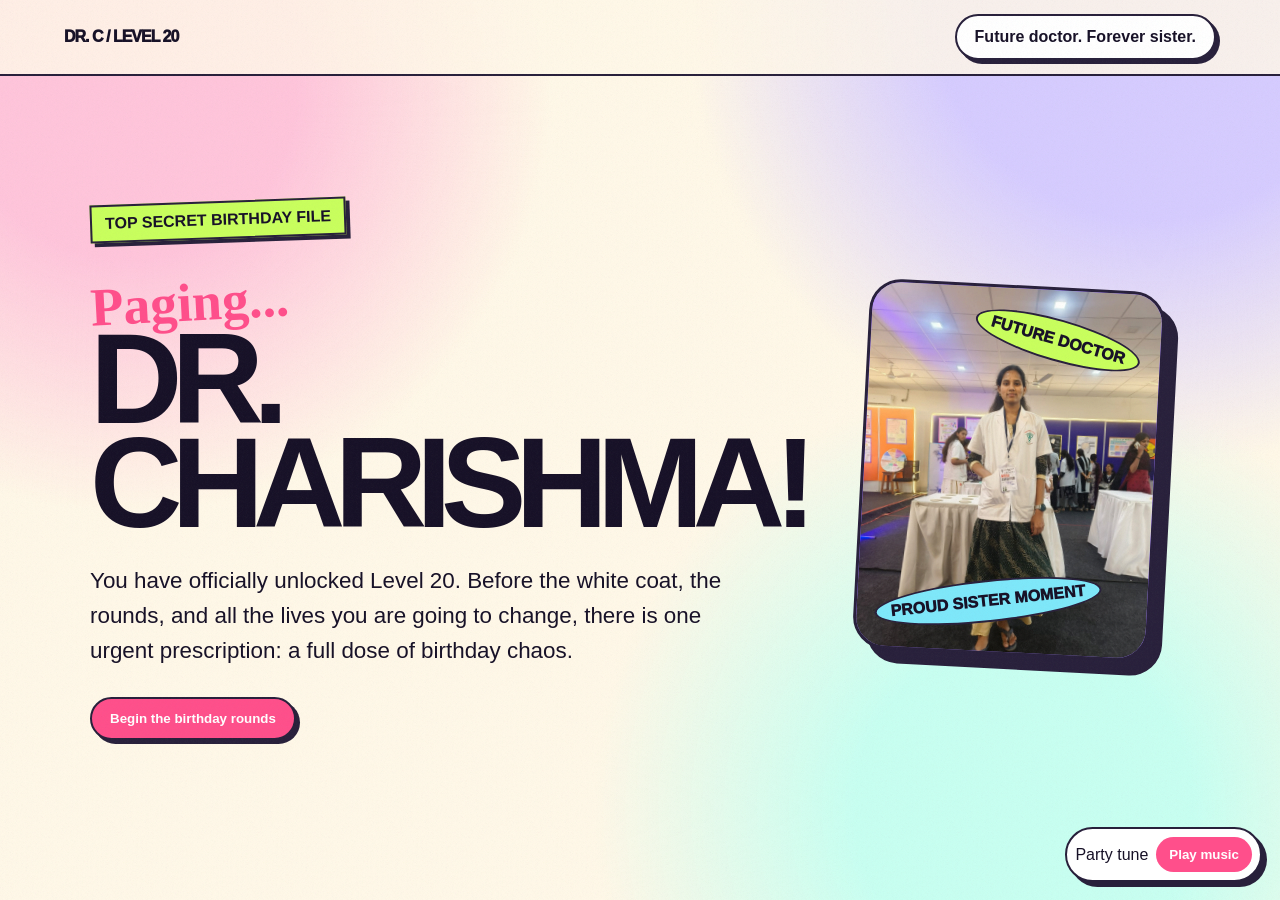
==== index.html @ 6485c30e "Add files via upload" ====
<!doctype html><html><head><meta charset="utf-8"><meta name="viewport" content="width=device-width,initial-scale=1"><title>Dr. Charishma turns 20!</title><link rel="stylesheet" href="styles.css"></head><body><div class="noise"></div><nav class="topbar"><div class="brand">DR. C / LEVEL 20</div><div class="nav"><span class="pill">Future doctor. Forever sister.</span></div></nav><main class="page hero"><section><span class="tag">TOP SECRET BIRTHDAY FILE</span><h1><span class="script">Paging...</span>DR. CHARISHMA!</h1><p class="lead">You have officially unlocked Level 20. Before the white coat, the rounds, and all the lives you are going to change, there is one urgent prescription: a full dose of birthday chaos.</p><div class="actions"><button class="btn hot" onclick="startParty()">Begin the birthday rounds</button></div></section><aside class="poster photo-poster"><img src="assets/doctor-exhibition.jpeg" alt="Dr. Charishma at a medical exhibition"><span class="sticker s1">FUTURE DOCTOR</span><span class="sticker s2">PROUD SISTER MOMENT</span></aside></main><div class="toast"></div><script src="app.js"></script></body></html>
---- styles.css ----
:root{--night:#171127;--cream:#fff8e8;--hot:#ff4f8b;--lime:#c9ff5d;--blue:#7ee8fa;--violet:#9d7bff;--line:#28203b}*{box-sizing:border-box}html{scroll-behavior:smooth}body{margin:0;min-height:100vh;font-family:Arial,sans-serif;color:var(--night);background:var(--cream);overflow-x:hidden}body:before{content:"";position:fixed;inset:0;z-index:-2;background:radial-gradient(circle at 10% 10%,#ffc5db 0 12%,transparent 30%),radial-gradient(circle at 90% 0,#d6ccff 0 15%,transparent 32%),radial-gradient(circle at 80% 90%,#c8fff1 0 13%,transparent 33%)}.noise{position:fixed;inset:0;opacity:.05;pointer-events:none;z-index:30;background-image:url("data:image/svg+xml,%3Csvg xmlns='http://www.w3.org/2000/svg' width='140' height='140'%3E%3Cfilter id='n'%3E%3CfeTurbulence baseFrequency='.8' numOctaves='3'/%3E%3C/filter%3E%3Crect width='100%25' height='100%25' filter='url(%23n)'/%3E%3C/svg%3E")}.topbar{height:76px;display:flex;align-items:center;justify-content:space-between;padding:0 clamp(18px,5vw,70px);border-bottom:2px solid var(--line);background:rgba(255,248,232,.82);backdrop-filter:blur(12px);position:sticky;top:0;z-index:20}.brand{font-weight:1000;letter-spacing:-1px}.nav{display:flex;gap:10px}.pill,.btn{border:2px solid var(--line);border-radius:999px;padding:12px 18px;background:white;color:var(--night);font-weight:900;text-decoration:none;cursor:pointer;box-shadow:4px 4px 0 var(--line);transition:.15s}.pill:hover,.btn:hover{transform:translate(2px,2px);box-shadow:2px 2px 0 var(--line)}.btn.hot{background:var(--hot);color:white}.btn.lime{background:var(--lime)}.page{width:min(1100px,92%);margin:auto;padding:55px 0 90px}.hero{min-height:calc(100vh - 76px);display:grid;grid-template-columns:1.1fr .9fr;gap:55px;align-items:center}.tag{display:inline-block;padding:8px 13px;border:2px solid var(--line);background:var(--lime);font-weight:900;transform:rotate(-2deg);box-shadow:4px 4px 0 var(--line)}h1{font-size:clamp(4rem,11vw,8rem);line-height:.82;letter-spacing:-.085em;margin:28px 0}.script{display:block;color:var(--hot);font-family:cursive;font-size:.42em;letter-spacing:0;transform:rotate(-3deg);margin-bottom:15px}.lead{font-size:clamp(1.1rem,2vw,1.4rem);line-height:1.55;max-width:650px}.actions{display:flex;gap:14px;flex-wrap:wrap;margin-top:28px}.poster{aspect-ratio:4/5;background:var(--violet);border:3px solid var(--line);border-radius:32px;box-shadow:14px 14px 0 var(--line);display:grid;place-items:center;position:relative;transform:rotate(3deg);overflow:hidden}.poster .big{font-size:clamp(7rem,18vw,13rem);font-weight:1000;color:white;text-shadow:8px 8px 0 var(--hot)}.sticker{position:absolute;background:var(--lime);border:2px solid var(--line);padding:10px 14px;border-radius:50%;font-weight:1000}.s1{top:8%;right:6%;transform:rotate(13deg)}.s2{bottom:8%;left:6%;background:var(--blue);transform:rotate(-9deg)}h2{font-size:clamp(2.5rem,6vw,5rem);line-height:.95;letter-spacing:-.06em;margin:14px 0}.grid{display:grid;grid-template-columns:repeat(3,1fr);gap:20px;margin-top:35px}.card{border:2px solid var(--line);border-radius:26px;background:#fff;padding:25px;box-shadow:7px 7px 0 var(--line);position:relative;transition:.2s}.card:hover{transform:translateY(-5px) rotate(-1deg)}.card .emoji{font-size:3rem}.card h3{font-size:1.45rem;margin:14px 0 8px}.card p{line-height:1.5;min-height:66px}.locked{opacity:.55;filter:grayscale(.4)}.progress{height:16px;border:2px solid var(--line);border-radius:99px;background:white;overflow:hidden;margin:18px 0 32px}.progress span{display:block;height:100%;width:var(--p);background:linear-gradient(90deg,var(--hot),var(--violet))}.panel{background:white;border:2px solid var(--line);border-radius:30px;padding:clamp(25px,5vw,55px);box-shadow:9px 9px 0 var(--line)}.wheel-layout{display:grid;grid-template-columns:1fr .9fr;gap:50px;align-items:center}.wheel-wrap{position:relative;max-width:480px;aspect-ratio:1}.pointer{position:absolute;z-index:3;top:-22px;left:50%;transform:translateX(-50%);font-size:3.3rem}.wheel{height:100%;border:8px solid var(--line);border-radius:50%;background:conic-gradient(#ff4f8b 0 45deg,#c9ff5d 45deg 90deg,#7ee8fa 90deg 135deg,#9d7bff 135deg 180deg,#ffb45d 180deg 225deg,#ff83cd 225deg 270deg,#62e2a0 270deg 315deg,#ffe66d 315deg);box-shadow:10px 10px 0 var(--line);transition:transform 4s cubic-bezier(.1,.72,.08,1);position:relative}.wheel:after{content:"SPIN";position:absolute;inset:38%;border-radius:50%;background:white;border:5px solid var(--line);display:grid;place-items:center;font-weight:1000}.result{border:2px dashed var(--line);border-radius:18px;padding:20px;margin:20px 0;background:#fff7ca;font-weight:900;min-height:70px}.quiz-box{max-width:720px;margin:auto}.answers{display:grid;gap:13px;margin-top:25px}.answer{text-align:left;padding:17px 20px;border:2px solid var(--line);border-radius:16px;background:white;font-weight:800;cursor:pointer}.answer:hover{background:var(--blue)}.answer.correct{background:var(--lime)}.answer.wrong{background:#ffb4b4}.envelopes{display:grid;grid-template-columns:repeat(3,1fr);gap:22px;margin:40px 0}.envelope{aspect-ratio:4/3;border:2px solid var(--line);border-radius:25px;background:var(--hot);color:white;display:grid;place-items:center;font-size:4rem;box-shadow:7px 7px 0 var(--line);cursor:pointer;transition:.25s}.envelope:hover{transform:translateY(-8px) rotate(2deg)}.envelope.open{background:white;font-size:1rem;color:var(--night);padding:25px;text-align:center;font-weight:900;transform:none}.finale{text-align:center;background:var(--night);color:white;border-radius:35px;padding:clamp(35px,8vw,80px);position:relative;overflow:hidden}.finale h1{font-size:clamp(3.6rem,9vw,7rem);margin:25px 0}.backrow{display:flex;justify-content:space-between;align-items:center;margin-bottom:35px}.confetti{position:fixed;top:-20px;width:11px;height:17px;z-index:99;pointer-events:none;animation:fall 3s linear forwards}@keyframes fall{to{transform:translateY(110vh) rotate(900deg)}}@keyframes pop{50%{transform:scale(1.13) rotate(3deg)}}.pop{animation:pop .4s}.toast{position:fixed;left:50%;bottom:25px;transform:translate(-50%,120px);background:var(--night);color:white;padding:14px 22px;border-radius:99px;font-weight:900;z-index:50;transition:.3s}.toast.show{transform:translate(-50%,0)}@media(max-width:760px){.hero,.wheel-layout{grid-template-columns:1fr}.poster{max-width:430px;margin:auto}.grid,.envelopes{grid-template-columns:1fr}.nav .hide-mobile{display:none}.page{padding-top:35px}h1{font-size:4.6rem}.wheel-wrap{margin:auto}.card p{min-height:auto}}


/* ===== Mobile Wheel Fix ===== */
.wheel-wrap{position:relative;width:min(90vw,480px);height:min(90vw,480px);margin:auto}
.wheel{width:100%;height:100%}
.wheel-label{position:absolute;left:50%;top:50%;width:45%;transform-origin:0 0;display:flex;justify-content:flex-end;pointer-events:none}
.wheel-label span{display:block;transform:translate(-8px,-50%) rotate(90deg);font-size:clamp(10px,2vw,16px);font-weight:700;color:#171127;text-shadow:1px 1px 0 rgba(255,255,255,.6)}
@media (max-width:760px){
.wheel-wrap{width:90vw;height:90vw;max-width:360px;max-height:360px}
.pointer{font-size:2.3rem;top:-16px}
.wheel:after{inset:40%;font-size:14px}
.wheel-label span{font-size:10px}
}
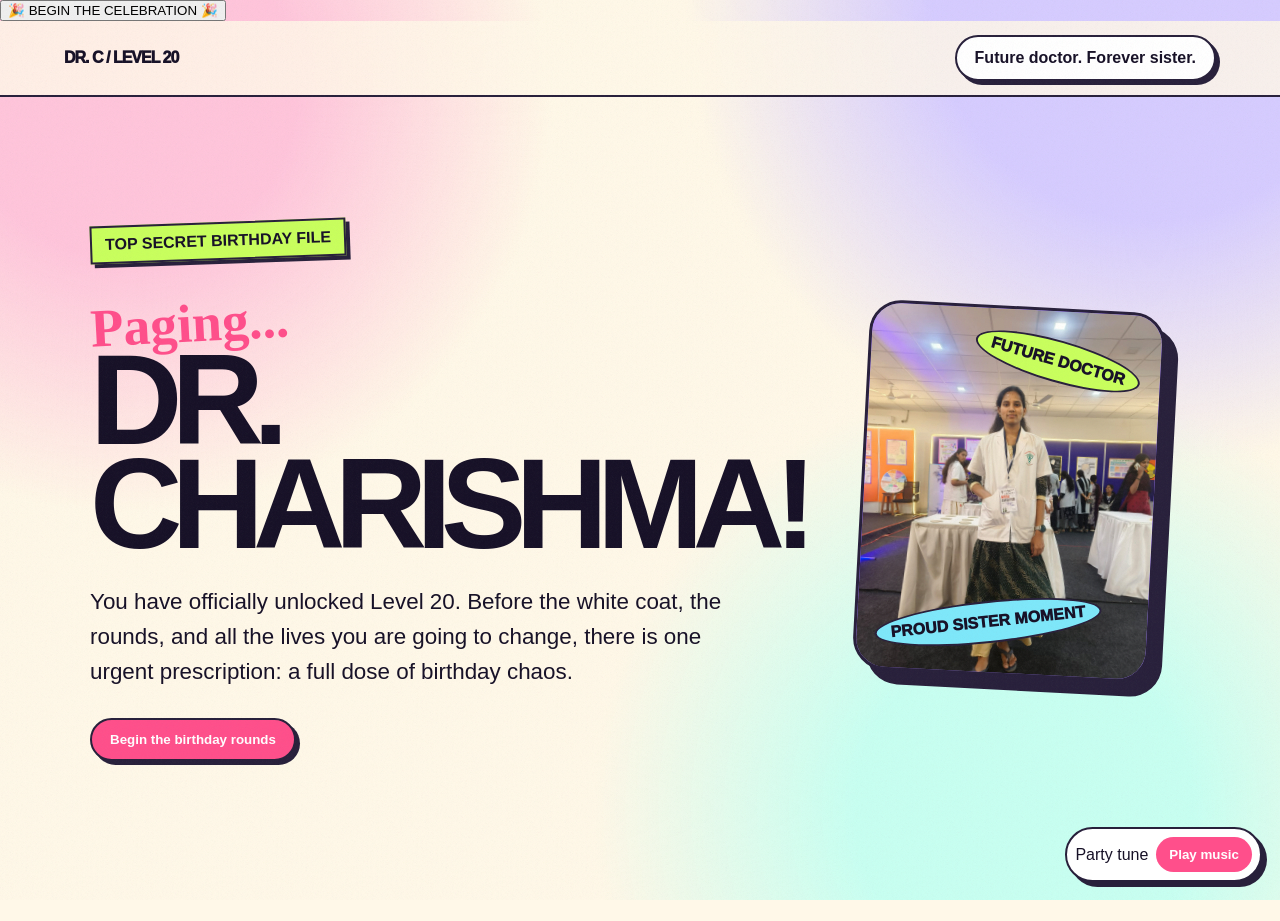
==== commit aede7f6c: "Add audio and celebration button to index.html Added background music and celebration button to the " ====
--- a/index.html
+++ b/index.html
@@ -1 +1,21 @@
-<!doctype html><html><head><meta charset="utf-8"><meta name="viewport" content="width=device-width,initial-scale=1"><title>Dr. Charishma turns 20!</title><link rel="stylesheet" href="styles.css"></head><body><div class="noise"></div><nav class="topbar"><div class="brand">DR. C / LEVEL 20</div><div class="nav"><span class="pill">Future doctor. Forever sister.</span></div></nav><main class="page hero"><section><span class="tag">TOP SECRET BIRTHDAY FILE</span><h1><span class="script">Paging...</span>DR. CHARISHMA!</h1><p class="lead">You have officially unlocked Level 20. Before the white coat, the rounds, and all the lives you are going to change, there is one urgent prescription: a full dose of birthday chaos.</p><div class="actions"><button class="btn hot" onclick="startParty()">Begin the birthday rounds</button></div></section><aside class="poster photo-poster"><img src="assets/doctor-exhibition.jpeg" alt="Dr. Charishma at a medical exhibition"><span class="sticker s1">FUTURE DOCTOR</span><span class="sticker s2">PROUD SISTER MOMENT</span></aside></main><div class="toast"></div><script src="app.js"></script></body></html>
+<!doctype html><html><head><meta charset="utf-8"><meta name="viewport" content="width=device-width,initial-scale=1"><title>Dr. Charishma turns 20!</title><link rel="stylesheet" href="styles.css"></head>
+  <audio id="bgMusic">
+    <source src="assets/birthday.mp3" type="audio/mpeg">
+</audio>
+
+<button id="startBtn" onclick="startCelebration()">
+🎉 BEGIN THE CELEBRATION 🎉
+</button>
+
+<script>
+function startCelebration(){
+
+    const music=document.getElementById("bgMusic");
+
+    music.play();
+
+    document.getElementById("startBtn").style.display="none";
+
+}
+</script>
+  <body><div class="noise"></div><nav class="topbar"><div class="brand">DR. C / LEVEL 20</div><div class="nav"><span class="pill">Future doctor. Forever sister.</span></div></nav><main class="page hero"><section><span class="tag">TOP SECRET BIRTHDAY FILE</span><h1><span class="script">Paging...</span>DR. CHARISHMA!</h1><p class="lead">You have officially unlocked Level 20. Before the white coat, the rounds, and all the lives you are going to change, there is one urgent prescription: a full dose of birthday chaos.</p><div class="actions"><button class="btn hot" onclick="startParty()">Begin the birthday rounds</button></div></section><aside class="poster photo-poster"><img src="assets/doctor-exhibition.jpeg" alt="Dr. Charishma at a medical exhibition"><span class="sticker s1">FUTURE DOCTOR</span><span class="sticker s2">PROUD SISTER MOMENT</span></aside></main><div class="toast"></div><script src="app.js"></script></body></html>
--- a/styles.css
+++ b/styles.css
@@ -12,3 +12,130 @@
 .wheel:after{inset:40%;font-size:14px}
 .wheel-label span{font-size:10px}
 }
+/* ===== GRAND FINALE ===== */
+
+.balloon{
+position:fixed;
+bottom:-120px;
+width:40px;
+height:55px;
+border-radius:50%;
+z-index:999;
+animation:floatBalloon 10s linear forwards;
+box-shadow:0 5px 12px rgba(0,0,0,.2);
+}
+
+.balloon:after{
+content:"";
+position:absolute;
+left:50%;
+top:55px;
+width:2px;
+height:70px;
+background:#777;
+transform:translateX(-50%);
+}
+
+@keyframes floatBalloon{
+
+0%{
+transform:translateY(0) rotate(-8deg);
+opacity:1;
+}
+
+100%{
+transform:translateY(-130vh) rotate(8deg);
+opacity:0;
+}
+
+}
+
+.doctor-finale{
+
+position:relative;
+
+overflow:hidden;
+
+}
+
+.doctor-finale::before{
+
+content:"";
+
+position:absolute;
+
+inset:0;
+
+background:
+
+radial-gradient(circle,#ffffff22 2px,transparent 3px);
+
+background-size:60px 60px;
+
+animation:stars 18s linear infinite;
+
+pointer-events:none;
+
+opacity:.5;
+
+}
+
+@keyframes stars{
+
+from{
+transform:translateY(0);
+}
+
+to{
+transform:translateY(-120px);
+}
+
+}
+
+.final-photo{
+
+border-radius:25px;
+
+box-shadow:0 0 35px #fff5;
+
+transition:.5s;
+
+}
+
+.final-photo:hover{
+
+transform:scale(1.05);
+
+}
+
+.finale h1{
+
+animation:glow 2s infinite alternate;
+
+}
+
+@keyframes glow{
+
+from{
+
+text-shadow:
+
+0 0 10px #fff,
+
+0 0 20px #ffe66d;
+
+}
+
+to{
+
+text-shadow:
+
+0 0 25px #fff,
+
+0 0 45px #ff4f8b,
+
+0 0 60px #ffe66d;
+
+}
+
+}
